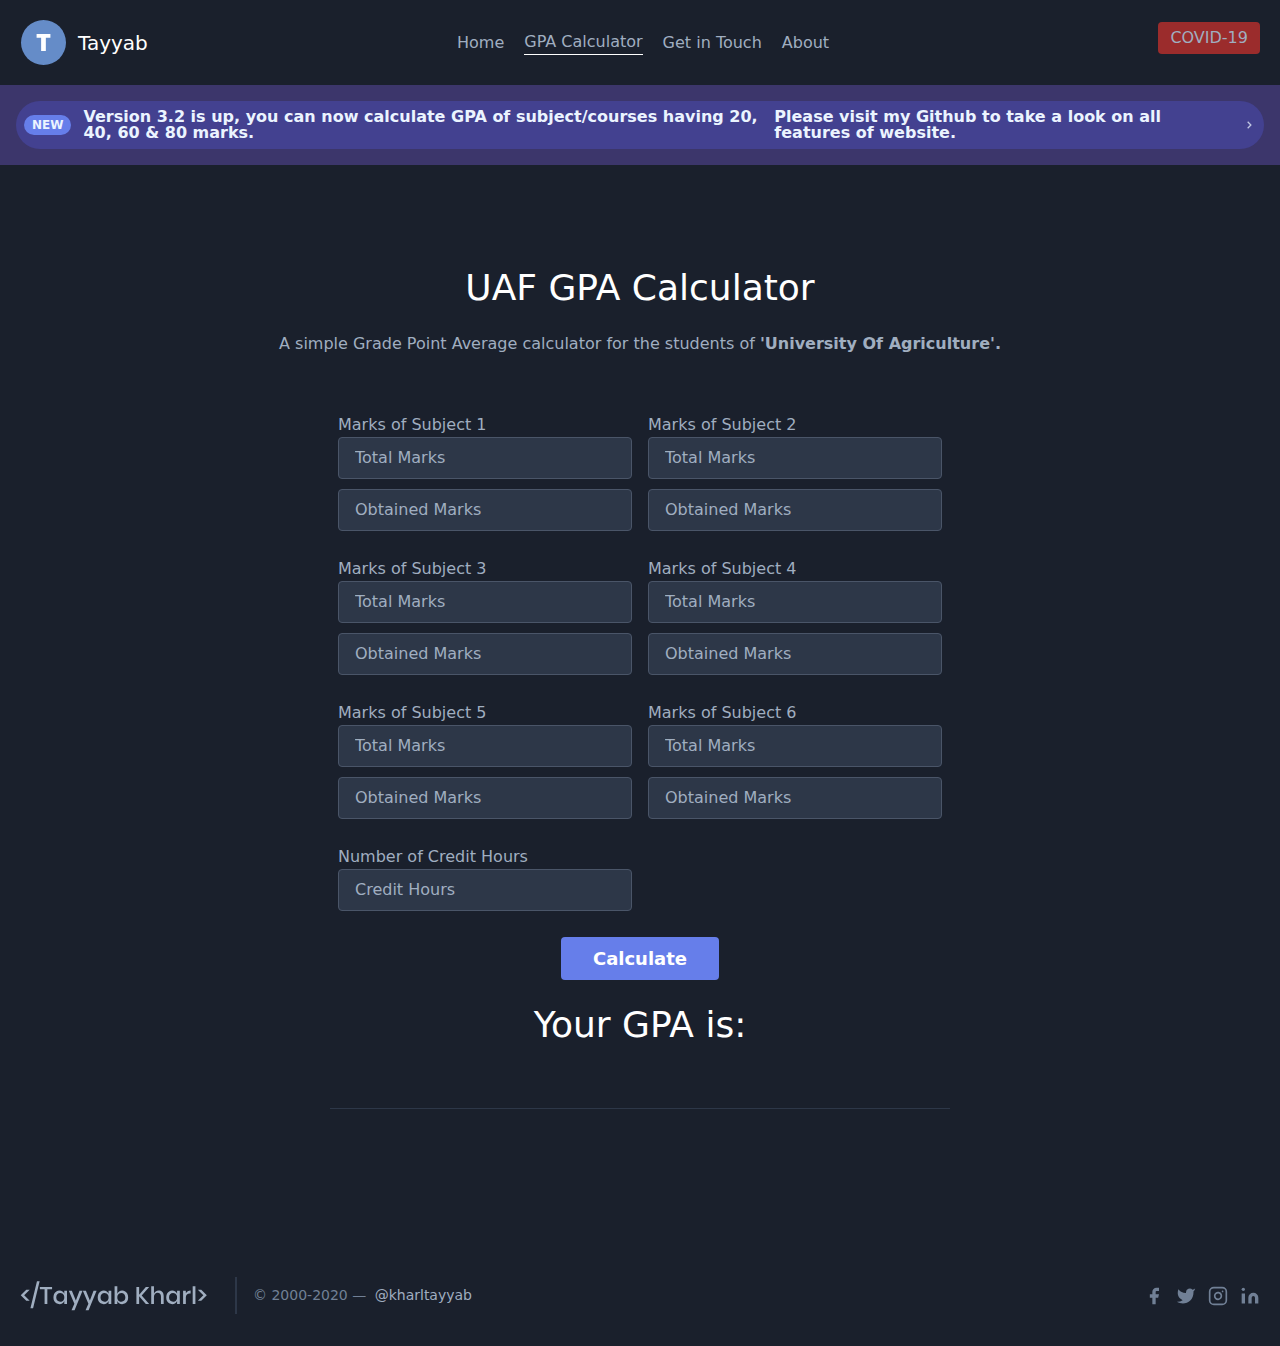
==== calculator.html @ e02f859f "Update 3.2" ====
<html>
    <head>
        <title>UAF GPA Calculator</title>
        <meta name="viewport" content="width=device-width, initial-scale=1.0">
        <meta http-equiv="Cache-Control" content="no-cache, no-store, must-revalidate">
        <meta http-equiv="Pragma" content="no-cache">
        <meta http-equiv="Expires" content="0">
        <meta name="author" content="Tayyab Kharl">
        <meta name="description" content="GPA calculator for UAF students">
        <link rel="stylesheet" href="style.css?v=5.2">
        <script src="script.js?v=3.2"></script>
        <link href="tailwind.min.css" rel="stylesheet">
    </head>
    <body>
        <header class="text-gray-500 bg-gray-900 body-font">
            <div class="container mx-auto flex flex-wrap p-5 flex-col md:flex-row items-center">
              <a class="flex title-font font-medium items-center text-white mb-4 md:mb-0">
                <svg width="46" height="45" viewBox="0 0 46 45" fill="none" xmlns="http://www.w3.org/2000/svg">
                    <circle cx="23.5" cy="22.5" r="22.5" fill="#658CC8"/>
                    <path d="M30.4161 14.008V17.776H25.8321V31H21.1281V17.776H16.5921V14.008H30.4161Z" fill="white"/>
                    </svg>                                                       
                <span class="ml-3 text-xl">Tayyab</span>
              </a>
              <nav class="md:ml-auto md:mr-auto flex flex-wrap items-center text-base justify-center">
                <a href="/index.html" class="mr-5 hover:text-white">Home</a>
                <a href="#" class="mr-5 hover:text-white" id="active">GPA Calculator</a>
                <a href="/contact/contact.html" class="mr-5 hover:text-white">Get in Touch</a>
                <a href="#" class="mr-5 hover:text-white">About</a>
              </nav>
              <button class="inline-flex items-center bg-red-800 border-0 py-1 px-3 focus:outline-none hover:bg-gray-700 rounded text-base mt-4 md:mt-0">
                  <a href="http://covid.gov.pk" target="_blank">
                    COVID-19
                </a>
              </button>
            </div>
          </header>
          <div class="bg-indigo-900 text-center py-4 lg:px-4">
            <div class="p-2 bg-indigo-800 items-center text-indigo-100 leading-none lg:rounded-full flex lg:inline-flex" role="alert">
              <span class="flex rounded-full bg-indigo-500 uppercase px-2 py-1 text-xs font-bold mr-3">New</span>
              <span class="font-semibold mr-2 text-left flex-auto">Version 3.2 is up, you can now calculate GPA of subject/courses having 20, 40, 60 & 80 marks.</span>
              <span class="font-semibold mr-2 text-left flex-auto">Please visit my <a href="http://github.com/mahrtayyab">Github</a> to take a look on all features of website.</span>
              <svg class="fill-current opacity-75 h-4 w-4" xmlns="http://www.w3.org/2000/svg" viewBox="0 0 20 20"><path d="M12.95 10.707l.707-.707L8 4.343 6.586 5.757 10.828 10l-4.242 4.243L8 15.657l4.95-4.95z"/></svg>
            </div>
          </div>
          <section class="text-gray-500 bg-gray-900 body-font relative">
  <div class="container px-5 py-24 mx-auto">
    <div class="flex flex-col text-center w-full mb-12">
      <span class="sm:text-4xl text-3xl font-medium title-font mb-4 text-white" id="title">UAF GPA Calculator</span>
      <p class="lg:w-2/3 mx-auto leading-relaxed text-base" id="sub">A simple Grade Point Average calculator for the students of <strong>'University Of Agriculture'.</strong></p>
    </div>
    <div class="lg:w-1/2 md:w-2/3 mx-auto">
      <div class="flex flex-wrap ">
        <div class="p-2 w-1/2">
          <label for="subject1t">Marks of Subject 1</label>
          <input class="w-full bg-gray-800 rounded border border-gray-700 text-white focus:outline-none focus:border-indigo-500 text-base px-4 py-2" id="subject1t" placeholder="Total Marks" type="number" required>
          <label for="subject1o"></label>
          <input class="w-full bg-gray-800 rounded border border-gray-700 text-white focus:outline-none focus:border-indigo-500 text-base px-4 py-2" id="subject1o" placeholder="Obtained Marks" type="number" required>
        </div>
        <div class="p-2 w-1/2">
          <label for="subject2t">Marks of Subject 2</label>
          <input class="w-full bg-gray-800 rounded border border-gray-700 text-white focus:outline-none focus:border-indigo-500 text-base px-4 py-2" id="subject2t" placeholder="Total Marks" type="number" required>
          <label for="subject2o"></label>
          <input class="w-full bg-gray-800 rounded border border-gray-700 text-white focus:outline-none focus:border-indigo-500 text-base px-4 py-2" id="subject2o" placeholder="Obtained Marks" type="number" required>
        </div>
        <div class="p-2 w-1/2">
            <label for="subject3t">Marks of Subject 3</label>
            <input class="w-full bg-gray-800 rounded border border-gray-700 text-white focus:outline-none focus:border-indigo-500 text-base px-4 py-2" id="subject3t" placeholder="Total Marks" type="number" required >
            <label for="subject3o"></label>
            <input class="w-full bg-gray-800 rounded border border-gray-700 text-white focus:outline-none focus:border-indigo-500 text-base px-4 py-2" id="subject3o" placeholder="Obtained Marks" type="number" required >
        </div>
        <div class="p-2 w-1/2">
            <label for="subject4t">Marks of Subject 4</label>
            <input class="w-full bg-gray-800 rounded border border-gray-700 text-white focus:outline-none focus:border-indigo-500 text-base px-4 py-2" id="subject4t" placeholder="Total Marks" type="number" required >
            <label for="subject4o"></label>
            <input class="w-full bg-gray-800 rounded border border-gray-700 text-white focus:outline-none focus:border-indigo-500 text-base px-4 py-2" id="subject4o" placeholder="Obtained Marks" type="number" required >
        </div>
        <div class="p-2 w-1/2">
            <label for="subject5t">Marks of Subject 5</label>
            <input class="w-full bg-gray-800 rounded border border-gray-700 text-white focus:outline-none focus:border-indigo-500 text-base px-4 py-2" id="subject5t" placeholder="Total Marks" type="number" required >
            <label for="subject5o"></label>
            <input class="w-full bg-gray-800 rounded border border-gray-700 text-white focus:outline-none focus:border-indigo-500 text-base px-4 py-2" id="subject5o" placeholder="Obtained Marks" type="number" required >
        </div>
        <div class="p-2 w-1/2">
            <label for="subject6t">Marks of Subject 6</label>
            <input class="w-full bg-gray-800 rounded border border-gray-700 text-white focus:outline-none focus:border-indigo-500 text-base px-4 py-2" id="subject6t"placeholder="Total Marks" type="number" required >
            <label for="subject6o"></label>
            <input class="w-full bg-gray-800 rounded border border-gray-700 text-white focus:outline-none focus:border-indigo-500 text-base px-4 py-2" id="subject6o" placeholder="Obtained Marks" type="number" required >
        </div>
        <div class="p-2 w-1/2">
            <label for="crehrs">Number of Credit Hours</label>
            <input class="w-full bg-gray-800 rounded border border-gray-700 text-white focus:outline-none focus:border-indigo-500 text-base px-4 py-2" id="crehrs" placeholder="Credit Hours" type="number" required >
        </div>
        <!--<div class="p-2 w-full">
          <textarea class="w-full bg-gray-800 rounded border border-gray-700 text-white focus:outline-none h-48 focus:border-indigo-500 text-base px-4 py-2 resize-none block" placeholder="Message"></textarea>
        </div>-->
        <div class="p-2 w-full">
          <button class="flex mx-auto text-white bg-indigo-500 border-0 py-2 px-8 focus:outline-none hover:bg-indigo-600 rounded text-lg font-bold" id="subm" type="button" onclick="GPA60()">Calculate</button>
        </div>
        <div class="flex flex-col text-center w-full mb-2">
        <h1 class="sm:text-4xl text-3xl font-medium title-font mb-4 text-white visible" id="r" >Your GPA is:</h1>
        <h3 class="text-white" id="error" ></h3>
      </div>
      <div class="text-center">
        <button type="button"  id="detail" class="hidden text-white bg-gray-300 hover:bg-gray-400 text-gray-800  px-2 rounded-l" onclick="table()">More Details +</button>
        </div>
        <!--Details Table-->
        <p>
        <div class="text-center hidden" id="info">
        <table class="table-auto text-white rounded">
          <thead>
            <tr>
              <th class="px-4 py-2">Title</th>
              <th class="px-4 py-2">Grades</th>
              <th class="px-4 py-2">Quality points</th>
              <th class="px-4 py-2">Obtained Marks</th>
            </tr>
          </thead>
          <tbody>
            <tr>
              <td class="border px-4 py-2">Subject 1</td>
              <td id="gr1" class="border px-4 py-2 text-center"></td>
              <td id="quapo1" class="border px-4 py-2 text-center"></td>
              <td id="OM1" class="border px-4 py-2 text-center"></td>
            </tr>
            <tr>
              <td class="border px-4 py-2">Subject 2</td>
              <td id="gr2" class="border px-4 py-2 text-center"></td>
              <td id="quapo2"class="border px-4 py-2 text-center"></td>
              <td id="OM2" class="border px-4 py-2 text-center"></td>
            </tr>
            <tr>
              <td class="border px-4 py-2">Subject 3</td>
              <td id="gr3" class="border px-4 py-2 text-center"></td>
              <td id="quapo3" class="border px-4 py-2 text-center"></td>
              <td id="OM3" class="border px-4 py-2 text-center"></td>
            </tr>
            <tr>
              <td class="border px-4 py-2">Subject 4</td>
              <td id="gr4" class="border px-4 py-2 text-center"></td>
              <td id="quapo4" class="border px-4 py-2 text-center"></td>
              <td id="OM4" class="border px-4 py-2 text-center"></td>
            </tr>
            <tr>
              <td class="border px-4 py-2">Subject 5</td>
              <td id="gr5" class="border px-4 py-2 text-center"></td>
              <td id="quapo5" class="border px-4 py-2 text-center"></td>
              <td id="OM5" class="border px-4 py-2 text-center"></td>
            </tr>
            <tr>
              <td class="border px-4 py-2">Subject 6</td>
              <td id="gr6" class="border px-4 py-2 text-center"></td>
              <td id="quapo6" class="border px-4 py-2 text-center"></td>
              <td id="OM6" class="border px-4 py-2 text-center"></td>
            </tr>
            <tr>
              <td class="border px-4 py-2 totaltr">Total</td>
              <td class="border px-4 py-2 text-center"></td>
              <td id="quapot" class="border px-4 py-2 text-center totaltr"></td>
              <td id="OMt" class="border px-4 py-2 text-center totaltr"></td>
            </tr>
          </tbody>
        </table>
      </div>
      </p>
        <div class="p-2 w-full pt-8 mt-8 border-t border-gray-800 text-center">
        </div>
      </div>
    </div>
  </div>
</section>
          <footer class="text-gray-500 bg-gray-900 body-font">
            <div class="container px-5 py-8 mx-auto flex items-center sm:flex-row flex-col">
              <a class="flex title-font font-medium items-center md:justify-start justify-center text-white">
                <svg width="187" height="30" viewBox="0 0 187 30" fill="none" xmlns="http://www.w3.org/2000/svg">
                    <path d="M6.264 19.76L0.744 14.336L6.264 8.864H9.72L4.176 14.336L9.72 19.76H6.264ZM19.6211 0.343998L13.0931 27.224H10.4291L16.9571 0.343998H19.6211ZM32.0754 6.056V8.264H27.3474V23H24.5874V8.264H19.8834V6.056H32.0754ZM39.4209 9.608C40.6209 9.608 41.6449 9.904 42.4929 10.496C43.3409 11.088 43.9409 11.872 44.2929 12.848V9.776H47.0289V23H44.2929V19.928C43.9409 20.904 43.3409 21.688 42.4929 22.28C41.6449 22.872 40.6209 23.168 39.4209 23.168C38.2689 23.168 37.2369 22.896 36.3249 22.352C35.4289 21.808 34.7249 21.024 34.2129 20C33.7009 18.976 33.4449 17.768 33.4449 16.376C33.4449 15 33.7009 13.8 34.2129 12.776C34.7249 11.752 35.4289 10.968 36.3249 10.424C37.2369 9.88 38.2689 9.608 39.4209 9.608ZM40.2609 12.008C39.0449 12.008 38.0689 12.4 37.3329 13.184C36.6129 13.952 36.2529 15.016 36.2529 16.376C36.2529 17.736 36.6129 18.808 37.3329 19.592C38.0689 20.36 39.0449 20.744 40.2609 20.744C41.0289 20.744 41.7169 20.568 42.3249 20.216C42.9329 19.848 43.4129 19.336 43.7649 18.68C44.1169 18.024 44.2929 17.256 44.2929 16.376C44.2929 15.512 44.1169 14.752 43.7649 14.096C43.4129 13.424 42.9329 12.912 42.3249 12.56C41.7169 12.192 41.0289 12.008 40.2609 12.008ZM51.8723 9.776L55.8323 19.496L59.5043 9.776H62.5523L54.5603 29.288H51.5123L54.3683 22.688L48.8003 9.776H51.8723ZM65.9113 9.776L69.8713 19.496L73.5433 9.776H76.5913L68.5993 29.288H65.5513L68.4073 22.688L62.8393 9.776H65.9113ZM83.6944 9.608C84.8944 9.608 85.9184 9.904 86.7664 10.496C87.6144 11.088 88.2144 11.872 88.5664 12.848V9.776H91.3024V23H88.5664V19.928C88.2144 20.904 87.6144 21.688 86.7664 22.28C85.9184 22.872 84.8944 23.168 83.6944 23.168C82.5424 23.168 81.5104 22.896 80.5984 22.352C79.7024 21.808 78.9984 21.024 78.4864 20C77.9744 18.976 77.7184 17.768 77.7184 16.376C77.7184 15 77.9744 13.8 78.4864 12.776C78.9984 11.752 79.7024 10.968 80.5984 10.424C81.5104 9.88 82.5424 9.608 83.6944 9.608ZM84.5344 12.008C83.3184 12.008 82.3424 12.4 81.6064 13.184C80.8864 13.952 80.5264 15.016 80.5264 16.376C80.5264 17.736 80.8864 18.808 81.6064 19.592C82.3424 20.36 83.3184 20.744 84.5344 20.744C85.3024 20.744 85.9904 20.568 86.5984 20.216C87.2064 19.848 87.6864 19.336 88.0384 18.68C88.3904 18.024 88.5664 17.256 88.5664 16.376C88.5664 15.512 88.3904 14.752 88.0384 14.096C87.6864 13.424 87.2064 12.912 86.5984 12.56C85.9904 12.192 85.3024 12.008 84.5344 12.008ZM102.17 9.608C103.322 9.608 104.346 9.88 105.242 10.424C106.154 10.968 106.866 11.752 107.378 12.776C107.89 13.8 108.146 15 108.146 16.376C108.146 17.768 107.89 18.976 107.378 20C106.866 21.024 106.154 21.808 105.242 22.352C104.346 22.896 103.322 23.168 102.17 23.168C100.97 23.168 99.9457 22.872 99.0977 22.28C98.2497 21.688 97.6577 20.904 97.3217 19.928V23H94.5857V5.24H97.3217V12.848C97.6577 11.872 98.2497 11.088 99.0977 10.496C99.9457 9.904 100.97 9.608 102.17 9.608ZM101.33 12.008C100.562 12.008 99.8737 12.192 99.2657 12.56C98.6577 12.912 98.1777 13.424 97.8257 14.096C97.4737 14.752 97.2977 15.512 97.2977 16.376C97.2977 17.256 97.4737 18.024 97.8257 18.68C98.1777 19.336 98.6577 19.848 99.2657 20.216C99.8737 20.568 100.562 20.744 101.33 20.744C102.546 20.744 103.522 20.36 104.258 19.592C104.994 18.808 105.362 17.736 105.362 16.376C105.362 15.032 104.994 13.968 104.258 13.184C103.522 12.4 102.546 12.008 101.33 12.008ZM121.71 14.432L129.174 23H125.838L119.142 15.152V23H116.406V6.056H119.142V13.808L125.862 6.056H129.174L121.71 14.432ZM138.611 9.56C140.147 9.56 141.379 10.056 142.307 11.048C143.235 12.04 143.699 13.456 143.699 15.296V23H140.963V15.584C140.963 14.4 140.659 13.488 140.051 12.848C139.443 12.192 138.611 11.864 137.555 11.864C136.467 11.864 135.595 12.216 134.939 12.92C134.283 13.608 133.955 14.624 133.955 15.968V23H131.219V5.24H133.955V12.68C134.307 11.688 134.899 10.92 135.73 10.376C136.563 9.832 137.523 9.56 138.611 9.56ZM152.202 9.608C153.402 9.608 154.426 9.904 155.274 10.496C156.122 11.088 156.722 11.872 157.074 12.848V9.776H159.81V23H157.074V19.928C156.722 20.904 156.122 21.688 155.274 22.28C154.426 22.872 153.402 23.168 152.202 23.168C151.05 23.168 150.018 22.896 149.106 22.352C148.21 21.808 147.506 21.024 146.994 20C146.482 18.976 146.226 17.768 146.226 16.376C146.226 15 146.482 13.8 146.994 12.776C147.506 11.752 148.21 10.968 149.106 10.424C150.018 9.88 151.05 9.608 152.202 9.608ZM153.042 12.008C151.826 12.008 150.85 12.4 150.114 13.184C149.394 13.952 149.034 15.016 149.034 16.376C149.034 17.736 149.394 18.808 150.114 19.592C150.85 20.36 151.826 20.744 153.042 20.744C153.81 20.744 154.498 20.568 155.106 20.216C155.714 19.848 156.194 19.336 156.546 18.68C156.898 18.024 157.074 17.256 157.074 16.376C157.074 15.512 156.898 14.752 156.546 14.096C156.194 13.424 155.714 12.912 155.106 12.56C154.498 12.192 153.81 12.008 153.042 12.008ZM165.83 12.368C166.278 11.504 166.918 10.824 167.75 10.328C168.582 9.816 169.542 9.56 170.63 9.56V12.536H169.814C168.614 12.536 167.646 12.832 166.91 13.424C166.19 14 165.83 14.96 165.83 16.304V23H163.094V9.776H165.83V12.368ZM175.415 5.24V23H172.679V5.24H175.415ZM177.814 8.864H181.246L186.79 14.336L181.246 19.76H177.814L183.334 14.336L177.814 8.864Z" fill="#A0AEC0"/>
                </svg>
                <span class="ml-3 text-xl"></span>
              </a>
              <p class="text-sm text-gray-600 sm:ml-4 sm:pl-4 sm:border-l-2 sm:border-gray-800 sm:py-2 sm:mt-0 mt-4">© 2000-2020  —
                <a href="https://twitter.com/kharltayyab" target="_blank" class="text-gray-500 ml-1" target="_blank" rel="noopener noreferrer">@kharltayyab</a>
              </p>
              <span class="inline-flex sm:ml-auto sm:mt-0 mt-4 justify-center sm:justify-start">
                <a href="http://facebook.com/mahrtayyabhero" target="_blank" class="text-gray-600">
                  <svg fill="currentColor" stroke-linecap="round" stroke-linejoin="round" stroke-width="2" class="w-5 h-5" viewBox="0 0 24 24">
                    <path d="M18 2h-3a5 5 0 00-5 5v3H7v4h3v8h4v-8h3l1-4h-4V7a1 1 0 011-1h3z"></path>
                  </svg>
                </a>
                <a href="http://twitter.com/kharltayyab" target="_blank" class="ml-3 text-gray-600">
                  <svg fill="currentColor" stroke-linecap="round" stroke-linejoin="round" stroke-width="2" class="w-5 h-5" viewBox="0 0 24 24">
                    <path d="M23 3a10.9 10.9 0 01-3.14 1.53 4.48 4.48 0 00-7.86 3v1A10.66 10.66 0 013 4s-4 9 5 13a11.64 11.64 0 01-7 2c9 5 20 0 20-11.5a4.5 4.5 0 00-.08-.83A7.72 7.72 0 0023 3z"></path>
                  </svg>
                </a>
                <a href="http://instagram.com/tayyab.kharl" target="_blank" class="ml-3 text-gray-600">
                  <svg fill="none" stroke="currentColor" stroke-linecap="round" stroke-linejoin="round" stroke-width="2" class="w-5 h-5" viewBox="0 0 24 24">
                    <rect width="20" height="20" x="2" y="2" rx="5" ry="5"></rect>
                    <path d="M16 11.37A4 4 0 1112.63 8 4 4 0 0116 11.37zm1.5-4.87h.01"></path>
                  </svg>
                </a>
                <a href="https://www.linkedin.com/in/tayyab-kharl-23a438180/" target="_blank" class="ml-3 text-gray-600">
                  <svg fill="currentColor" stroke="currentColor" stroke-linecap="round" stroke-linejoin="round" stroke-width="0" class="w-5 h-5" viewBox="0 0 24 24">
                    <path stroke="none" d="M16 8a6 6 0 016 6v7h-4v-7a2 2 0 00-2-2 2 2 0 00-2 2v7h-4v-7a6 6 0 016-6zM2 9h4v12H2z"></path>
                    <circle cx="4" cy="4" r="2" stroke="none"></circle>
                  </svg>
                </a>
              </span>
            </div>
          </footer> 
    </body>
</html>
---- style.css ----
@import url('https://fonts.googleapis.com/css2?family=Carter+One&display=swap');


#active{
    border-bottom: 1px solid white;
}


#hero{
    font-family: 'Carter One', cursive;
}

.hidden{
    display: none ;
}

.visible{
    display: inline;
}

#info{
    margin-left: 30px !important;
    border-color: gray !important;
}

.totaltr{
    font-weight: bold !important;
}

@media screen and (max-width: 600px) {
    #info {
      margin-left: 30px !important;
      margin-right: 30px !important;
    }
}
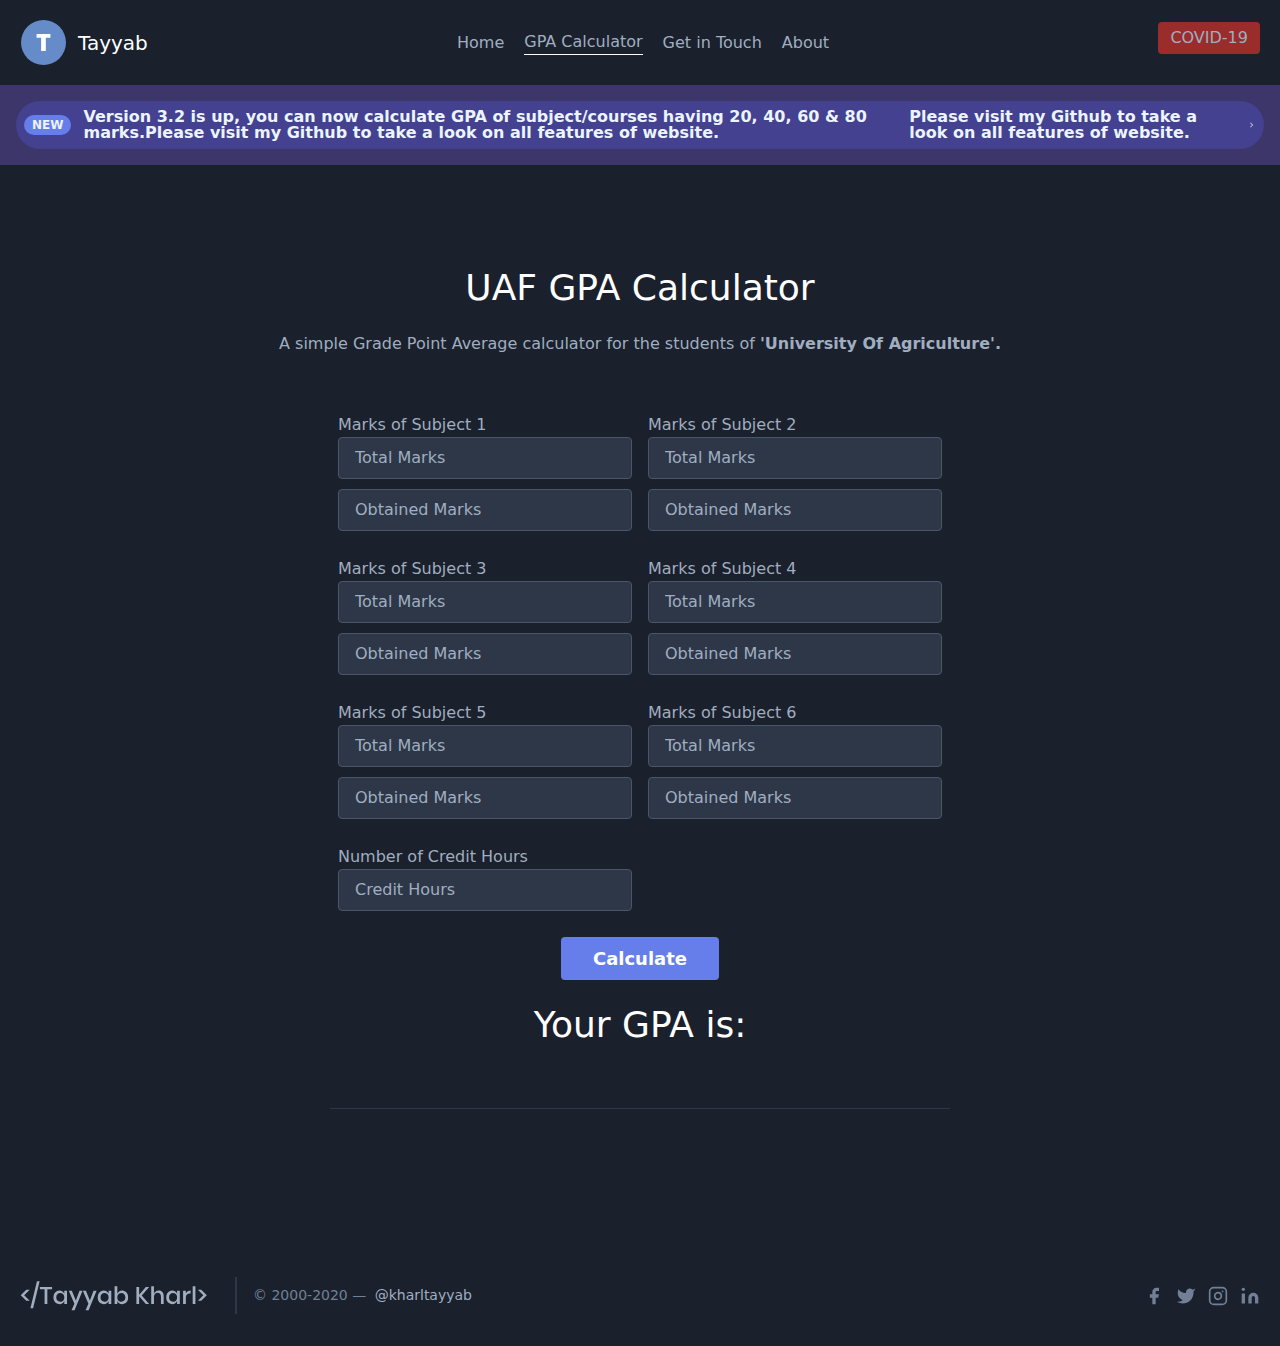
==== commit 354ee505: "Update 3.2" ====
--- a/calculator.html
+++ b/calculator.html
@@ -37,8 +37,8 @@
           <div class="bg-indigo-900 text-center py-4 lg:px-4">
             <div class="p-2 bg-indigo-800 items-center text-indigo-100 leading-none lg:rounded-full flex lg:inline-flex" role="alert">
               <span class="flex rounded-full bg-indigo-500 uppercase px-2 py-1 text-xs font-bold mr-3">New</span>
-              <span class="font-semibold mr-2 text-left flex-auto">Version 3.2 is up, you can now calculate GPA of subject/courses having 20, 40, 60 & 80 marks.</span>
-              <span class="font-semibold mr-2 text-left flex-auto">Please visit my <a href="http://github.com/mahrtayyab">Github</a> to take a look on all features of website.</span>
+              <span class="font-semibold mr-2 text-left flex-auto">Version 3.2 is up, you can now calculate GPA of subject/courses having 20, 40, 60 & 80 marks.Please visit my <a href="https://github.com/mahrtayyab/UAF_GPA" target="_blank">Github</a> to take a look on all features of website.</span>
+              <span class="font-semibold mr-2 text-left flex-auto">Please visit my <a href="https://github.com/mahrtayyab/UAF_GPA" target="_blank">Github</a> to take a look on all features of website.</span>
               <svg class="fill-current opacity-75 h-4 w-4" xmlns="http://www.w3.org/2000/svg" viewBox="0 0 20 20"><path d="M12.95 10.707l.707-.707L8 4.343 6.586 5.757 10.828 10l-4.242 4.243L8 15.657l4.95-4.95z"/></svg>
             </div>
           </div>
--- a/style.css
+++ b/style.css
@@ -33,3 +33,12 @@
       margin-right: 30px !important;
     }
 }
+
+@media screen and (max-width: 599px) and (min-width: 200px) {
+    #info {
+      margin-left: 0px !important;
+      margin-right: 0px !important;
+      overflow:scroll; 
+      width:100%;
+    }
+}
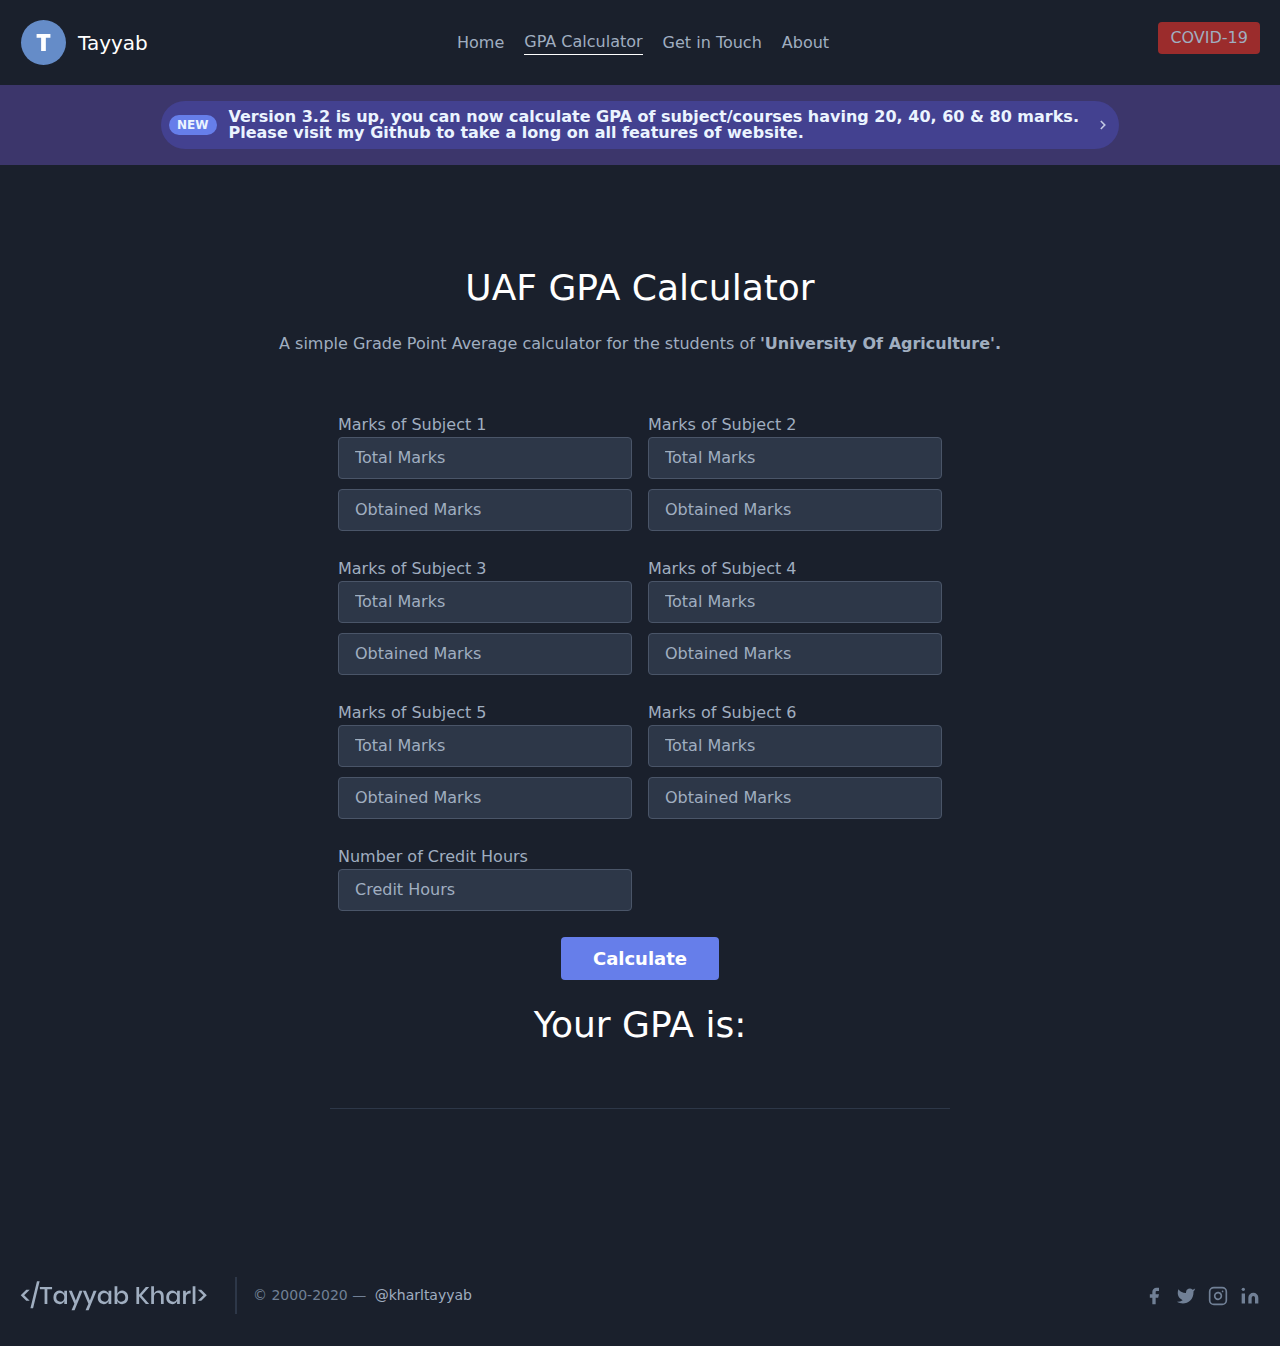
==== commit 1694ca16: "Update 3.5" ====
--- a/calculator.html
+++ b/calculator.html
@@ -37,8 +37,8 @@
           <div class="bg-indigo-900 text-center py-4 lg:px-4">
             <div class="p-2 bg-indigo-800 items-center text-indigo-100 leading-none lg:rounded-full flex lg:inline-flex" role="alert">
               <span class="flex rounded-full bg-indigo-500 uppercase px-2 py-1 text-xs font-bold mr-3">New</span>
-              <span class="font-semibold mr-2 text-left flex-auto">Version 3.2 is up, you can now calculate GPA of subject/courses having 20, 40, 60 & 80 marks.Please visit my <a href="https://github.com/mahrtayyab/UAF_GPA" target="_blank">Github</a> to take a look on all features of website.</span>
-              <span class="font-semibold mr-2 text-left flex-auto">Please visit my <a href="https://github.com/mahrtayyab/UAF_GPA" target="_blank">Github</a> to take a look on all features of website.</span>
+              <span class="font-semibold mr-2 text-left flex-auto">Version 3.2 is up, you can now calculate GPA of subject/courses having 20, 40, 60 & 80 marks.<br>Please visit my <a href="http://github.com/mahrtayyab">Github</a> to take a long on all features of website.</br></span>
+              <span class="font-semibold mr-2 text-left flex-auto"></span>
               <svg class="fill-current opacity-75 h-4 w-4" xmlns="http://www.w3.org/2000/svg" viewBox="0 0 20 20"><path d="M12.95 10.707l.707-.707L8 4.343 6.586 5.757 10.828 10l-4.242 4.243L8 15.657l4.95-4.95z"/></svg>
             </div>
           </div>
@@ -101,12 +101,12 @@
         <h3 class="text-white" id="error" ></h3>
       </div>
       <div class="text-center">
-        <button type="button"  id="detail" class="hidden text-white bg-gray-300 hover:bg-gray-400 text-gray-800  px-2 rounded-l" onclick="table()">More Details +</button>
+        <button type="button"  id="detail" class="hidden text-white bg-gray-300 hover:bg-gray-400 text-gray-800  px-2 rounded-l text-center" onclick="table()">More Details +</button>
         </div>
         <!--Details Table-->
         <p>
         <div class="text-center hidden" id="info">
-        <table class="table-auto text-white rounded">
+        <table class="table-auto text-white rounded ">
           <thead>
             <tr>
               <th class="px-4 py-2">Title</th>
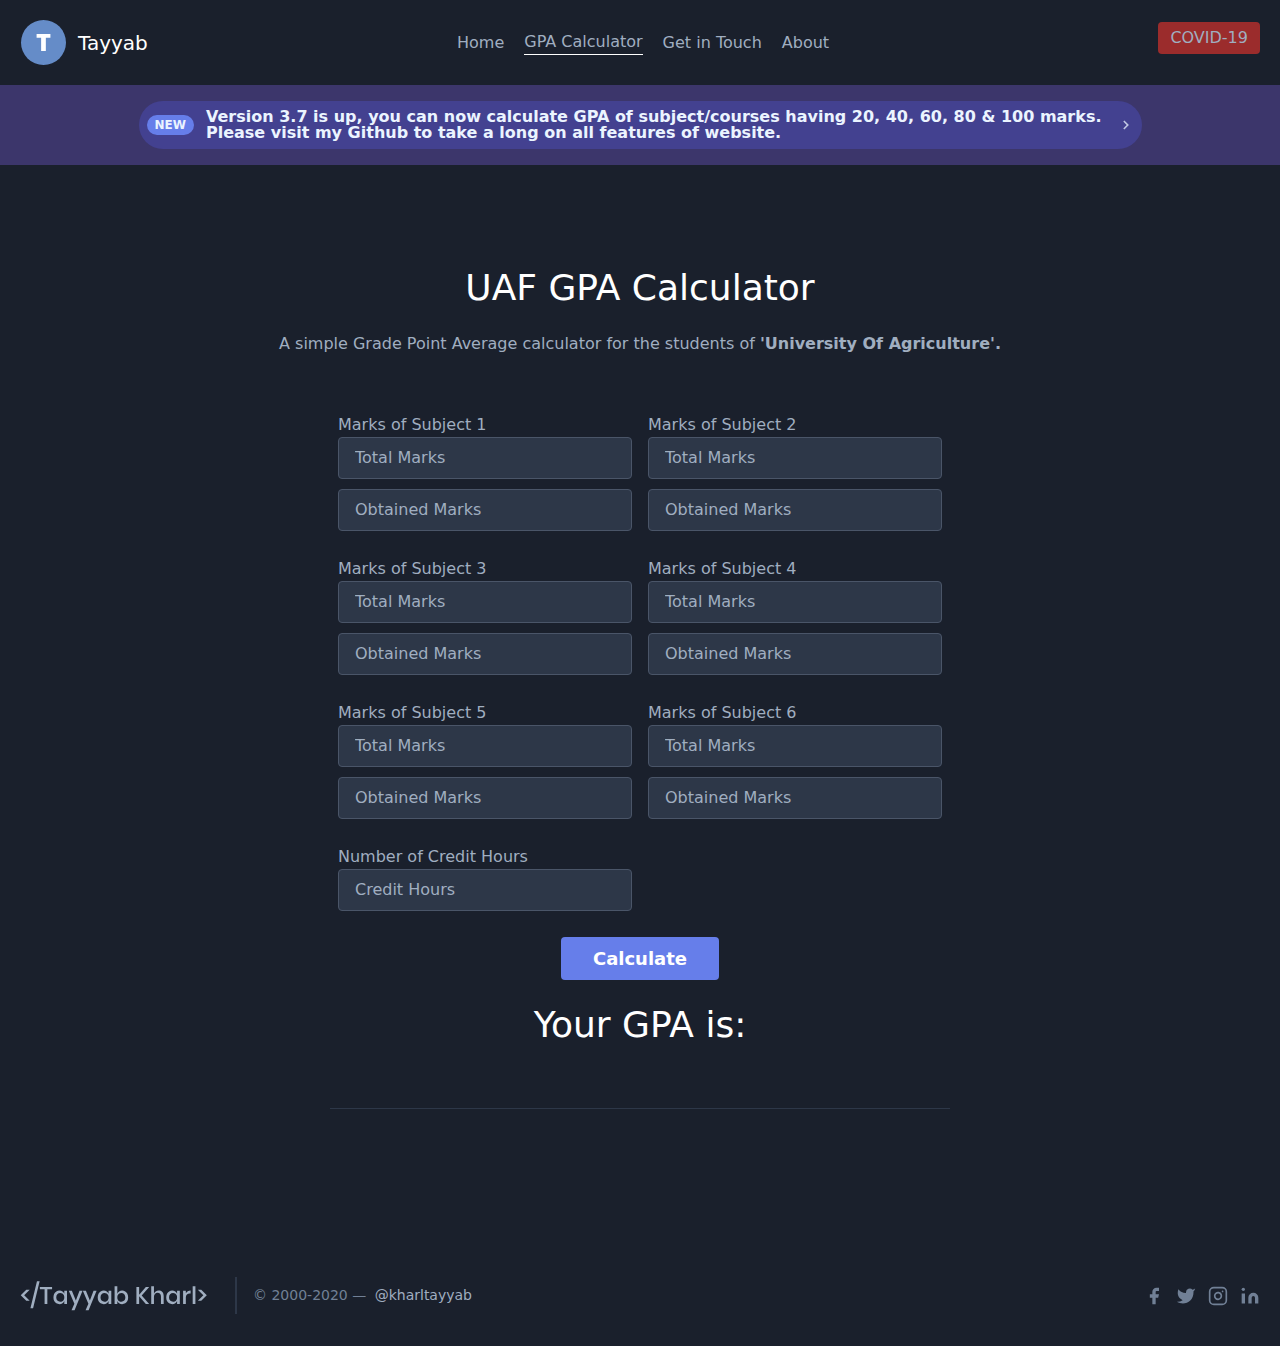
==== commit f95cd1a7: "Update 3.7" ====
--- a/calculator.html
+++ b/calculator.html
@@ -7,8 +7,8 @@
         <meta http-equiv="Expires" content="0">
         <meta name="author" content="Tayyab Kharl">
         <meta name="description" content="GPA calculator for UAF students">
-        <link rel="stylesheet" href="style.css?v=5.2">
-        <script src="script.js?v=3.2"></script>
+        <link rel="stylesheet" href="style.css?v=5.3">
+        <script src="script.js?v=3.7"></script>
         <link href="tailwind.min.css" rel="stylesheet">
     </head>
     <body>
@@ -37,7 +37,7 @@
           <div class="bg-indigo-900 text-center py-4 lg:px-4">
             <div class="p-2 bg-indigo-800 items-center text-indigo-100 leading-none lg:rounded-full flex lg:inline-flex" role="alert">
               <span class="flex rounded-full bg-indigo-500 uppercase px-2 py-1 text-xs font-bold mr-3">New</span>
-              <span class="font-semibold mr-2 text-left flex-auto">Version 3.2 is up, you can now calculate GPA of subject/courses having 20, 40, 60 & 80 marks.<br>Please visit my <a href="http://github.com/mahrtayyab">Github</a> to take a long on all features of website.</br></span>
+              <span class="font-semibold mr-2 text-left flex-auto">Version 3.7 is up, you can now calculate GPA of subject/courses having 20, 40, 60, 80 & 100 marks.<br>Please visit my <a href="http://github.com/mahrtayyab">Github</a> to take a long on all features of website.</br></span>
               <span class="font-semibold mr-2 text-left flex-auto"></span>
               <svg class="fill-current opacity-75 h-4 w-4" xmlns="http://www.w3.org/2000/svg" viewBox="0 0 20 20"><path d="M12.95 10.707l.707-.707L8 4.343 6.586 5.757 10.828 10l-4.242 4.243L8 15.657l4.95-4.95z"/></svg>
             </div>
@@ -52,43 +52,43 @@
       <div class="flex flex-wrap ">
         <div class="p-2 w-1/2">
           <label for="subject1t">Marks of Subject 1</label>
-          <input class="w-full bg-gray-800 rounded border border-gray-700 text-white focus:outline-none focus:border-indigo-500 text-base px-4 py-2" id="subject1t" placeholder="Total Marks" type="number" required>
+          <input class="w-full bg-gray-800 rounded border border-gray-700 text-white focus:outline-none focus:border-indigo-500 text-base px-4 py-2" id="subject1t" placeholder="Total Marks" type="number">
           <label for="subject1o"></label>
-          <input class="w-full bg-gray-800 rounded border border-gray-700 text-white focus:outline-none focus:border-indigo-500 text-base px-4 py-2" id="subject1o" placeholder="Obtained Marks" type="number" required>
+          <input class="w-full bg-gray-800 rounded border border-gray-700 text-white focus:outline-none focus:border-indigo-500 text-base px-4 py-2" id="subject1o" placeholder="Obtained Marks" type="number" >
         </div>
         <div class="p-2 w-1/2">
           <label for="subject2t">Marks of Subject 2</label>
-          <input class="w-full bg-gray-800 rounded border border-gray-700 text-white focus:outline-none focus:border-indigo-500 text-base px-4 py-2" id="subject2t" placeholder="Total Marks" type="number" required>
+          <input class="w-full bg-gray-800 rounded border border-gray-700 text-white focus:outline-none focus:border-indigo-500 text-base px-4 py-2" id="subject2t" placeholder="Total Marks" type="number" >
           <label for="subject2o"></label>
-          <input class="w-full bg-gray-800 rounded border border-gray-700 text-white focus:outline-none focus:border-indigo-500 text-base px-4 py-2" id="subject2o" placeholder="Obtained Marks" type="number" required>
+          <input class="w-full bg-gray-800 rounded border border-gray-700 text-white focus:outline-none focus:border-indigo-500 text-base px-4 py-2" id="subject2o" placeholder="Obtained Marks" type="number" >
         </div>
         <div class="p-2 w-1/2">
             <label for="subject3t">Marks of Subject 3</label>
-            <input class="w-full bg-gray-800 rounded border border-gray-700 text-white focus:outline-none focus:border-indigo-500 text-base px-4 py-2" id="subject3t" placeholder="Total Marks" type="number" required >
+            <input class="w-full bg-gray-800 rounded border border-gray-700 text-white focus:outline-none focus:border-indigo-500 text-base px-4 py-2" id="subject3t" placeholder="Total Marks" type="number" >
             <label for="subject3o"></label>
-            <input class="w-full bg-gray-800 rounded border border-gray-700 text-white focus:outline-none focus:border-indigo-500 text-base px-4 py-2" id="subject3o" placeholder="Obtained Marks" type="number" required >
+            <input class="w-full bg-gray-800 rounded border border-gray-700 text-white focus:outline-none focus:border-indigo-500 text-base px-4 py-2" id="subject3o" placeholder="Obtained Marks" type="number" >
         </div>
         <div class="p-2 w-1/2">
             <label for="subject4t">Marks of Subject 4</label>
-            <input class="w-full bg-gray-800 rounded border border-gray-700 text-white focus:outline-none focus:border-indigo-500 text-base px-4 py-2" id="subject4t" placeholder="Total Marks" type="number" required >
+            <input class="w-full bg-gray-800 rounded border border-gray-700 text-white focus:outline-none focus:border-indigo-500 text-base px-4 py-2" id="subject4t" placeholder="Total Marks" type="number" >
             <label for="subject4o"></label>
-            <input class="w-full bg-gray-800 rounded border border-gray-700 text-white focus:outline-none focus:border-indigo-500 text-base px-4 py-2" id="subject4o" placeholder="Obtained Marks" type="number" required >
+            <input class="w-full bg-gray-800 rounded border border-gray-700 text-white focus:outline-none focus:border-indigo-500 text-base px-4 py-2" id="subject4o" placeholder="Obtained Marks" type="number" >
         </div>
         <div class="p-2 w-1/2">
             <label for="subject5t">Marks of Subject 5</label>
-            <input class="w-full bg-gray-800 rounded border border-gray-700 text-white focus:outline-none focus:border-indigo-500 text-base px-4 py-2" id="subject5t" placeholder="Total Marks" type="number" required >
+            <input class="w-full bg-gray-800 rounded border border-gray-700 text-white focus:outline-none focus:border-indigo-500 text-base px-4 py-2" id="subject5t" placeholder="Total Marks" type="number" >
             <label for="subject5o"></label>
-            <input class="w-full bg-gray-800 rounded border border-gray-700 text-white focus:outline-none focus:border-indigo-500 text-base px-4 py-2" id="subject5o" placeholder="Obtained Marks" type="number" required >
+            <input class="w-full bg-gray-800 rounded border border-gray-700 text-white focus:outline-none focus:border-indigo-500 text-base px-4 py-2" id="subject5o" placeholder="Obtained Marks" type="number" >
         </div>
         <div class="p-2 w-1/2">
             <label for="subject6t">Marks of Subject 6</label>
-            <input class="w-full bg-gray-800 rounded border border-gray-700 text-white focus:outline-none focus:border-indigo-500 text-base px-4 py-2" id="subject6t"placeholder="Total Marks" type="number" required >
+            <input class="w-full bg-gray-800 rounded border border-gray-700 text-white focus:outline-none focus:border-indigo-500 text-base px-4 py-2" id="subject6t"placeholder="Total Marks" type="number" >
             <label for="subject6o"></label>
-            <input class="w-full bg-gray-800 rounded border border-gray-700 text-white focus:outline-none focus:border-indigo-500 text-base px-4 py-2" id="subject6o" placeholder="Obtained Marks" type="number" required >
+            <input class="w-full bg-gray-800 rounded border border-gray-700 text-white focus:outline-none focus:border-indigo-500 text-base px-4 py-2" id="subject6o" placeholder="Obtained Marks" type="number" >
         </div>
         <div class="p-2 w-1/2">
             <label for="crehrs">Number of Credit Hours</label>
-            <input class="w-full bg-gray-800 rounded border border-gray-700 text-white focus:outline-none focus:border-indigo-500 text-base px-4 py-2" id="crehrs" placeholder="Credit Hours" type="number" required >
+            <input class="w-full bg-gray-800 rounded border border-gray-700 text-white focus:outline-none focus:border-indigo-500 text-base px-4 py-2" id="crehrs" placeholder="Credit Hours" type="number" >
         </div>
         <!--<div class="p-2 w-full">
           <textarea class="w-full bg-gray-800 rounded border border-gray-700 text-white focus:outline-none h-48 focus:border-indigo-500 text-base px-4 py-2 resize-none block" placeholder="Message"></textarea>
@@ -101,62 +101,70 @@
         <h3 class="text-white" id="error" ></h3>
       </div>
       <div class="text-center">
-        <button type="button"  id="detail" class="hidden text-white bg-gray-300 hover:bg-gray-400 text-gray-800  px-2 rounded-l text-center" onclick="table()">More Details +</button>
+        <button type="button"  id="detail" class="hidden text-white bg-gray-700   px-2 rounded-l text-center" onclick="table()">More Details +</button>
         </div>
         <!--Details Table-->
         <p>
         <div class="text-center hidden" id="info">
-        <table class="table-auto text-white rounded ">
+        <table class="table-auto text-white ">
           <thead>
             <tr>
-              <th class="px-4 py-2">Title</th>
-              <th class="px-4 py-2">Grades</th>
+              <th class="px-4 py-2"></th>
+              <th class="px-4 py-2">Grade</th>
               <th class="px-4 py-2">Quality points</th>
               <th class="px-4 py-2">Obtained Marks</th>
+              <th class="px-4 py-2">Percentage</th>
             </tr>
           </thead>
           <tbody>
             <tr>
-              <td class="border px-4 py-2">Subject 1</td>
-              <td id="gr1" class="border px-4 py-2 text-center"></td>
-              <td id="quapo1" class="border px-4 py-2 text-center"></td>
-              <td id="OM1" class="border px-4 py-2 text-center"></td>
-            </tr>
-            <tr>
-              <td class="border px-4 py-2">Subject 2</td>
-              <td id="gr2" class="border px-4 py-2 text-center"></td>
-              <td id="quapo2"class="border px-4 py-2 text-center"></td>
-              <td id="OM2" class="border px-4 py-2 text-center"></td>
-            </tr>
-            <tr>
-              <td class="border px-4 py-2">Subject 3</td>
-              <td id="gr3" class="border px-4 py-2 text-center"></td>
-              <td id="quapo3" class="border px-4 py-2 text-center"></td>
-              <td id="OM3" class="border px-4 py-2 text-center"></td>
-            </tr>
-            <tr>
-              <td class="border px-4 py-2">Subject 4</td>
-              <td id="gr4" class="border px-4 py-2 text-center"></td>
-              <td id="quapo4" class="border px-4 py-2 text-center"></td>
-              <td id="OM4" class="border px-4 py-2 text-center"></td>
-            </tr>
-            <tr>
-              <td class="border px-4 py-2">Subject 5</td>
-              <td id="gr5" class="border px-4 py-2 text-center"></td>
-              <td id="quapo5" class="border px-4 py-2 text-center"></td>
-              <td id="OM5" class="border px-4 py-2 text-center"></td>
-            </tr>
-            <tr>
-              <td class="border px-4 py-2">Subject 6</td>
-              <td id="gr6" class="border px-4 py-2 text-center"></td>
-              <td id="quapo6" class="border px-4 py-2 text-center"></td>
-              <td id="OM6" class="border px-4 py-2 text-center"></td>
-            </tr>
-            <tr>
-              <td class="border px-4 py-2 totaltr">Total</td>
-              <td class="border px-4 py-2 text-center"></td>
-              <td id="quapot" class="border px-4 py-2 text-center totaltr"></td>
-              <td id="OMt" class="border px-4 py-2 text-center totaltr"></td>
+              <td class="border border-gray-700 px-4 py-2">Subject 1</td>
+              <td id="gr1" class="border border-gray-700 px-4 py-2 text-center"></td>
+              <td id="quapo1" class="border border-gray-700 px-4 py-2 text-center"></td>
+              <td id="OM1" class="border border-gray-700 px-4 py-2 text-center"></td>
+              <td id="pr1" class="border border-gray-700 px-4 py-2 text-center"></td>
+            </tr>
+            <tr>
+              <td class="border border-gray-700 px-4 py-2">Subject 2</td>
+              <td id="gr2" class="border border-gray-700 px-4 py-2 text-center"></td>
+              <td id="quapo2"class="border border-gray-700 px-4 py-2 text-center"></td>
+              <td id="OM2" class="border border-gray-700 px-4 py-2 text-center"></td>
+              <td id="pr2" class="border border-gray-700 px-4 py-2 text-center"></td>
+            </tr>
+            <tr>
+              <td class="border border-gray-700 px-4 py-2">Subject 3</td>
+              <td id="gr3" class="border border-gray-700 px-4 py-2 text-center"></td>
+              <td id="quapo3" class="border border-gray-700 px-4 py-2 text-center"></td>
+              <td id="OM3" class="border border-gray-700 px-4 py-2 text-center"></td>
+              <td id="pr3" class="border border-gray-700 px-4 py-2 text-center"></td>
+            </tr>
+            <tr>
+              <td class="border border-gray-700 px-4 py-2">Subject 4</td>
+              <td id="gr4" class="border border-gray-700 px-4 py-2 text-center"></td>
+              <td id="quapo4" class="border border-gray-700 px-4 py-2 text-center"></td>
+              <td id="OM4" class="border border-gray-700 px-4 py-2 text-center"></td>
+              <td id="pr4" class="border border-gray-700 px-4 py-2 text-center"></td>
+            </tr>
+            <tr>
+              <td class="border border-gray-700 px-4 py-2">Subject 5</td>
+              <td id="gr5" class="border border-gray-700 px-4 py-2 text-center"></td>
+              <td id="quapo5" class="border border-gray-700 px-4 py-2 text-center"></td>
+              <td id="OM5" class="border border-gray-700 px-4 py-2 text-center"></td>
+              <td id="pr5" class="border border-gray-700 px-4 py-2 text-center"></td>
+            </tr>
+            <tr>
+              <td class="border border-gray-700 px-4 py-2">Subject 6</td>
+              <td id="gr6" class="border border-gray-700 px-4 py-2 text-center"></td>
+              <td id="quapo6" class="border border-gray-700 px-4 py-2 text-center"></td>
+              <td id="OM6" class="border border-gray-700 px-4 py-2 text-center"></td>
+              <td id="pr6" class="border border-gray-700 px-4 py-2 text-center"></td>
+            </tr>
+            <tr>
+              <td class="border border-gray-700 px-4 py-2 font-bold">Total</td>
+              <td class="border border-gray-700 px-4 py-2 text-center"></td>
+              <td id="quapot" class="border border-gray-700 px-4 py-2 text-center font-bold"></td>
+              <td id="OMt" class="border border-gray-700 px-4 py-2 text-center font-bold"></td>
+              <td id="pr" class="border border-gray-700 px-4 py-2 text-center font-bold"></td>
             </tr>
           </tbody>
         </table>
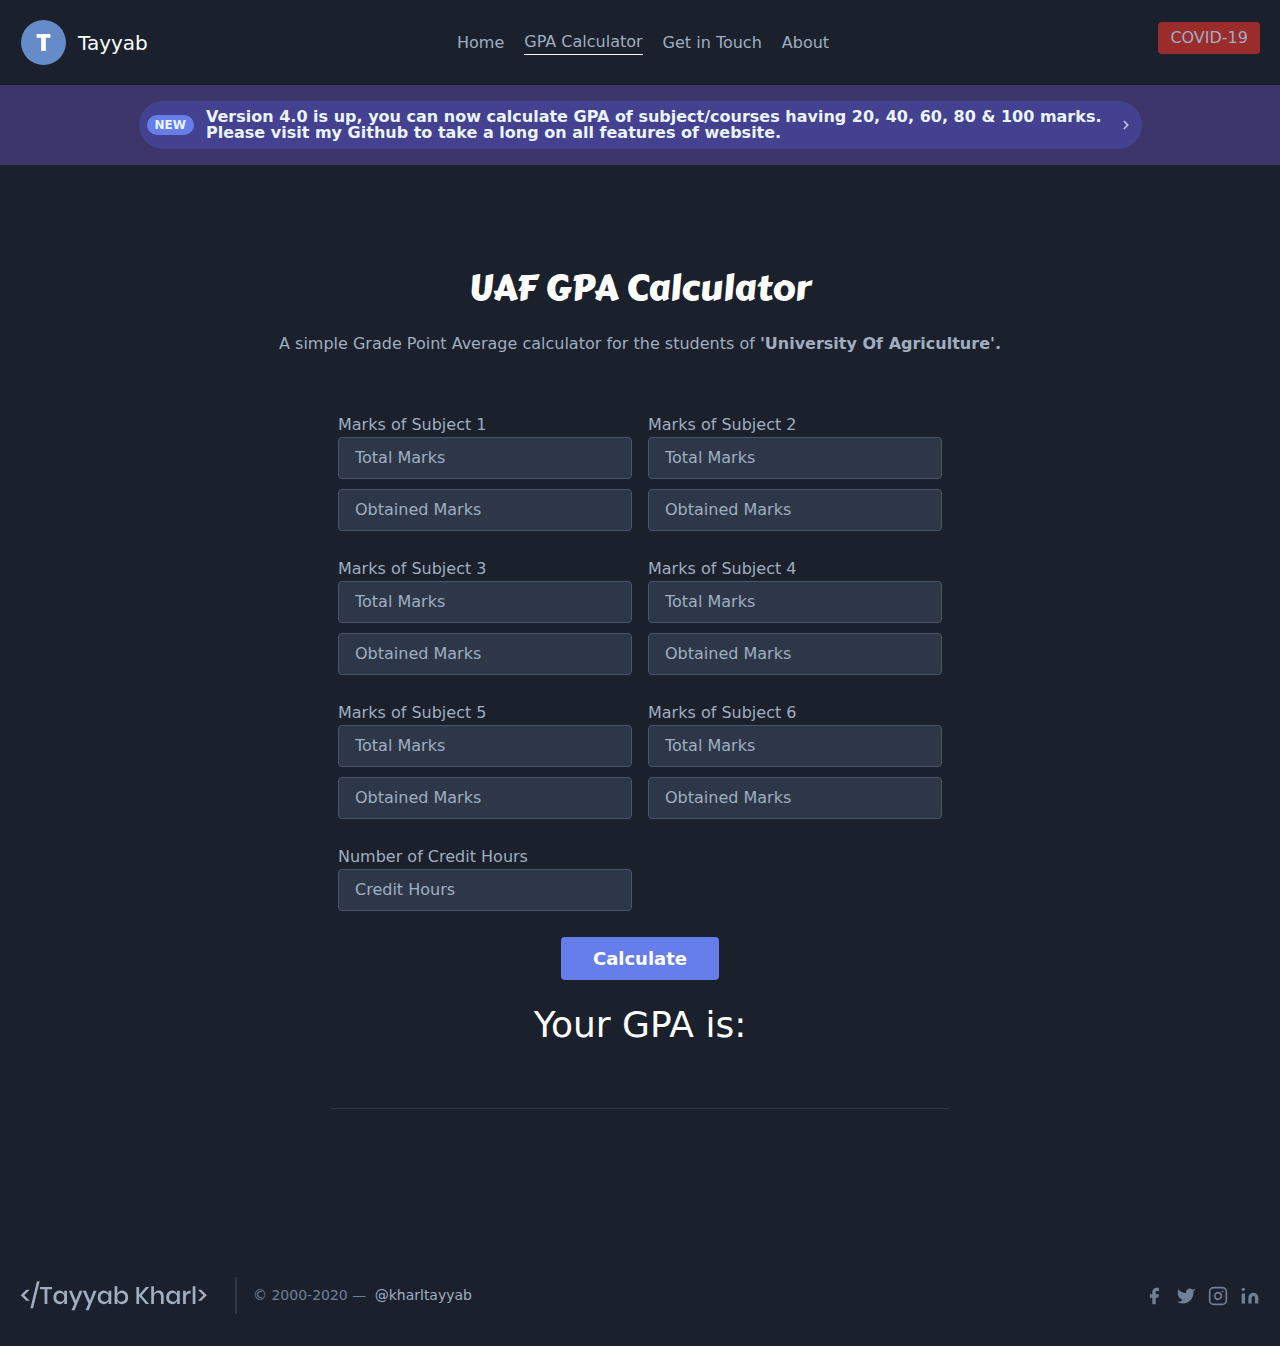
==== commit e1c9ee0e: "Update 4.0" ====
--- a/calculator.html
+++ b/calculator.html
@@ -7,8 +7,8 @@
         <meta http-equiv="Expires" content="0">
         <meta name="author" content="Tayyab Kharl">
         <meta name="description" content="GPA calculator for UAF students">
-        <link rel="stylesheet" href="style.css?v=5.3">
-        <script src="script.js?v=3.7"></script>
+        <link rel="stylesheet" href="style.css?v=4.0">
+        <script src="script.js?v=4.0"></script>
         <link href="tailwind.min.css" rel="stylesheet">
     </head>
     <body>
@@ -37,17 +37,19 @@
           <div class="bg-indigo-900 text-center py-4 lg:px-4">
             <div class="p-2 bg-indigo-800 items-center text-indigo-100 leading-none lg:rounded-full flex lg:inline-flex" role="alert">
               <span class="flex rounded-full bg-indigo-500 uppercase px-2 py-1 text-xs font-bold mr-3">New</span>
-              <span class="font-semibold mr-2 text-left flex-auto">Version 3.7 is up, you can now calculate GPA of subject/courses having 20, 40, 60, 80 & 100 marks.<br>Please visit my <a href="http://github.com/mahrtayyab">Github</a> to take a long on all features of website.</br></span>
+              <span class="font-semibold mr-2 text-left flex-auto">Version 4.0 is up, you can now calculate GPA of subject/courses having 20, 40, 60, 80 & 100 marks.<br>Please visit my <a href="http://github.com/mahrtayyab">Github</a> to take a long on all features of website.</br></span>
               <span class="font-semibold mr-2 text-left flex-auto"></span>
               <svg class="fill-current opacity-75 h-4 w-4" xmlns="http://www.w3.org/2000/svg" viewBox="0 0 20 20"><path d="M12.95 10.707l.707-.707L8 4.343 6.586 5.757 10.828 10l-4.242 4.243L8 15.657l4.95-4.95z"/></svg>
             </div>
           </div>
+          <!--Head Title Area-->
           <section class="text-gray-500 bg-gray-900 body-font relative">
   <div class="container px-5 py-24 mx-auto">
     <div class="flex flex-col text-center w-full mb-12">
       <span class="sm:text-4xl text-3xl font-medium title-font mb-4 text-white" id="title">UAF GPA Calculator</span>
       <p class="lg:w-2/3 mx-auto leading-relaxed text-base" id="sub">A simple Grade Point Average calculator for the students of <strong>'University Of Agriculture'.</strong></p>
     </div>
+    <!--Input Form-->
     <div class="lg:w-1/2 md:w-2/3 mx-auto">
       <div class="flex flex-wrap ">
         <div class="p-2 w-1/2">
@@ -90,9 +92,6 @@
             <label for="crehrs">Number of Credit Hours</label>
             <input class="w-full bg-gray-800 rounded border border-gray-700 text-white focus:outline-none focus:border-indigo-500 text-base px-4 py-2" id="crehrs" placeholder="Credit Hours" type="number" >
         </div>
-        <!--<div class="p-2 w-full">
-          <textarea class="w-full bg-gray-800 rounded border border-gray-700 text-white focus:outline-none h-48 focus:border-indigo-500 text-base px-4 py-2 resize-none block" placeholder="Message"></textarea>
-        </div>-->
         <div class="p-2 w-full">
           <button class="flex mx-auto text-white bg-indigo-500 border-0 py-2 px-8 focus:outline-none hover:bg-indigo-600 rounded text-lg font-bold" id="subm" type="button" onclick="GPA60()">Calculate</button>
         </div>
@@ -106,10 +105,10 @@
         <!--Details Table-->
         <p>
         <div class="text-center hidden" id="info">
-        <table class="table-auto text-white ">
-          <thead>
-            <tr>
-              <th class="px-4 py-2"></th>
+        <table class="table-auto text-white">
+          <thead class="bg-gray-500 text-black">
+            <tr>
+              <th class="px-4 py-2">Subject</th>
               <th class="px-4 py-2">Grade</th>
               <th class="px-4 py-2">Quality points</th>
               <th class="px-4 py-2">Obtained Marks</th>
@@ -118,56 +117,57 @@
           </thead>
           <tbody>
             <tr>
-              <td class="border border-gray-700 px-4 py-2">Subject 1</td>
-              <td id="gr1" class="border border-gray-700 px-4 py-2 text-center"></td>
-              <td id="quapo1" class="border border-gray-700 px-4 py-2 text-center"></td>
-              <td id="OM1" class="border border-gray-700 px-4 py-2 text-center"></td>
-              <td id="pr1" class="border border-gray-700 px-4 py-2 text-center"></td>
-            </tr>
-            <tr>
-              <td class="border border-gray-700 px-4 py-2">Subject 2</td>
-              <td id="gr2" class="border border-gray-700 px-4 py-2 text-center"></td>
-              <td id="quapo2"class="border border-gray-700 px-4 py-2 text-center"></td>
-              <td id="OM2" class="border border-gray-700 px-4 py-2 text-center"></td>
-              <td id="pr2" class="border border-gray-700 px-4 py-2 text-center"></td>
-            </tr>
-            <tr>
-              <td class="border border-gray-700 px-4 py-2">Subject 3</td>
-              <td id="gr3" class="border border-gray-700 px-4 py-2 text-center"></td>
-              <td id="quapo3" class="border border-gray-700 px-4 py-2 text-center"></td>
-              <td id="OM3" class="border border-gray-700 px-4 py-2 text-center"></td>
-              <td id="pr3" class="border border-gray-700 px-4 py-2 text-center"></td>
-            </tr>
-            <tr>
-              <td class="border border-gray-700 px-4 py-2">Subject 4</td>
-              <td id="gr4" class="border border-gray-700 px-4 py-2 text-center"></td>
-              <td id="quapo4" class="border border-gray-700 px-4 py-2 text-center"></td>
-              <td id="OM4" class="border border-gray-700 px-4 py-2 text-center"></td>
-              <td id="pr4" class="border border-gray-700 px-4 py-2 text-center"></td>
-            </tr>
-            <tr>
-              <td class="border border-gray-700 px-4 py-2">Subject 5</td>
-              <td id="gr5" class="border border-gray-700 px-4 py-2 text-center"></td>
-              <td id="quapo5" class="border border-gray-700 px-4 py-2 text-center"></td>
-              <td id="OM5" class="border border-gray-700 px-4 py-2 text-center"></td>
-              <td id="pr5" class="border border-gray-700 px-4 py-2 text-center"></td>
-            </tr>
-            <tr>
-              <td class="border border-gray-700 px-4 py-2">Subject 6</td>
-              <td id="gr6" class="border border-gray-700 px-4 py-2 text-center"></td>
-              <td id="quapo6" class="border border-gray-700 px-4 py-2 text-center"></td>
-              <td id="OM6" class="border border-gray-700 px-4 py-2 text-center"></td>
-              <td id="pr6" class="border border-gray-700 px-4 py-2 text-center"></td>
-            </tr>
-            <tr>
-              <td class="border border-gray-700 px-4 py-2 font-bold">Total</td>
-              <td class="border border-gray-700 px-4 py-2 text-center"></td>
-              <td id="quapot" class="border border-gray-700 px-4 py-2 text-center font-bold"></td>
-              <td id="OMt" class="border border-gray-700 px-4 py-2 text-center font-bold"></td>
-              <td id="pr" class="border border-gray-700 px-4 py-2 text-center font-bold"></td>
+              <td class="px-4 py-2" contenteditable="true">Subject 1</td>
+              <td id="gr1" class="px-4 py-2 text-center"></td>
+              <td id="quapo1" class="px-4 py-2 text-center"></td>
+              <td id="OM1" class="px-4 py-2 text-center"></td>
+              <td id="pr1" class="px-4 py-2 text-center"></td>
+            </tr>
+            <tr>
+              <td class="px-4 py-2" contenteditable="true">Subject 2</td>
+              <td id="gr2" class="px-4 py-2 text-center"></td>
+              <td id="quapo2"class="px-4 py-2 text-center"></td>
+              <td id="OM2" class="px-4 py-2 text-center"></td>
+              <td id="pr2" class="px-4 py-2 text-center"></td>
+            </tr>
+            <tr>
+              <td class="px-4 py-2" contenteditable="true">Subject 3</td>
+              <td id="gr3" class="px-4 py-2 text-center"></td>
+              <td id="quapo3" class="px-4 py-2 text-center"></td>
+              <td id="OM3" class="px-4 py-2 text-center"></td>
+              <td id="pr3" class="px-4 py-2 text-center"></td>
+            </tr>
+            <tr>
+              <td class="px-4 py-2" contenteditable="true">Subject 4</td>
+              <td id="gr4" class="px-4 py-2 text-center"></td>
+              <td id="quapo4" class="px-4 py-2 text-center"></td>
+              <td id="OM4" class="px-4 py-2 text-center"></td>
+              <td id="pr4" class="px-4 py-2 text-center"></td>
+            </tr>
+            <tr>
+              <td class="px-4 py-2" contenteditable="true">Subject 5</td>
+              <td id="gr5" class="px-4 py-2 text-center"></td>
+              <td id="quapo5" class="px-4 py-2 text-center"></td>
+              <td id="OM5" class="px-4 py-2 text-center"></td>
+              <td id="pr5" class="px-4 py-2 text-center"></td>
+            </tr>
+            <tr>
+              <td class="px-4 py-2" contenteditable="true">Subject 6</td>
+              <td id="gr6" class="px-4 py-2 text-center"></td>
+              <td id="quapo6" class="px-4 py-2 text-center"></td>
+              <td id="OM6" class="px-4 py-2 text-center"></td>
+              <td id="pr6" class="px-4 py-2 text-center"></td>
+            </tr>
+            <tr>
+              <td class="px-4 py-2 font-bold">Total</td>
+              <td class="px-4 py-2 text-center"></td>
+              <td id="quapot" class="px-4 py-2 text-center font-bold"></td>
+              <td id="OMt" class="px-4 py-2 text-center font-bold"></td>
+              <td id="pr" class="px-4 py-2 text-center font-bold"></td>
             </tr>
           </tbody>
         </table>
+        <p id="warn" class="text-red-500 text-xs italic">Please slide right for full table.</p>
       </div>
       </p>
         <div class="p-2 w-full pt-8 mt-8 border-t border-gray-800 text-center">
--- a/style.css
+++ b/style.css
@@ -6,7 +6,7 @@
 }
 
 
-#hero{
+#title{
     font-family: 'Carter One', cursive;
 }
 
@@ -15,30 +15,59 @@
 }
 
 .visible{
-    display: inline;
+    display: block;
 }
 
 #info{
     margin-left: 30px !important;
-    border-color: gray !important;
+    border-radius: 5px 5px 0 0;
+    overflow: hidden;
+    box-shadow: 0 0 20px rgba(0 ,0 ,0 , 0.15);
 }
 
-.totaltr{
-    font-weight: bold !important;
+#warn{
+    display:none
 }
 
-@media screen and (max-width: 600px) {
+
+
+tbody tr {
+    border-bottom: 2px solid rgba(221, 221, 221, 0.2) !important ;
+}
+
+tbody tr:nth-child(6) {
+    border-bottom: 2px solid rgba(221, 221, 221, 0.9) !important ;
+}
+
+tbody tr:last-of-type{
+    border-bottom: 3px solid #a0aec0 !important;
+}
+
+
+@media screen and (max-width: 601px) {
     #info {
       margin-left: 30px !important;
       margin-right: 30px !important;
     }
+    #warn{
+        display:inline;
+    }
+    #info{
+        margin:5px 0 0 0;
+    }
 }
 
-@media screen and (max-width: 599px) and (min-width: 200px) {
+@media screen and (max-width: 600px) and (min-width: 200px) {
     #info {
       margin-left: 0px !important;
       margin-right: 0px !important;
-      overflow:scroll; 
+      overflow: scroll; 
       width:100%;
     }
+    #warn{
+        display:inline;
+    }
+    #info{
+        margin:5px 0 0 0;
+    }
 }
